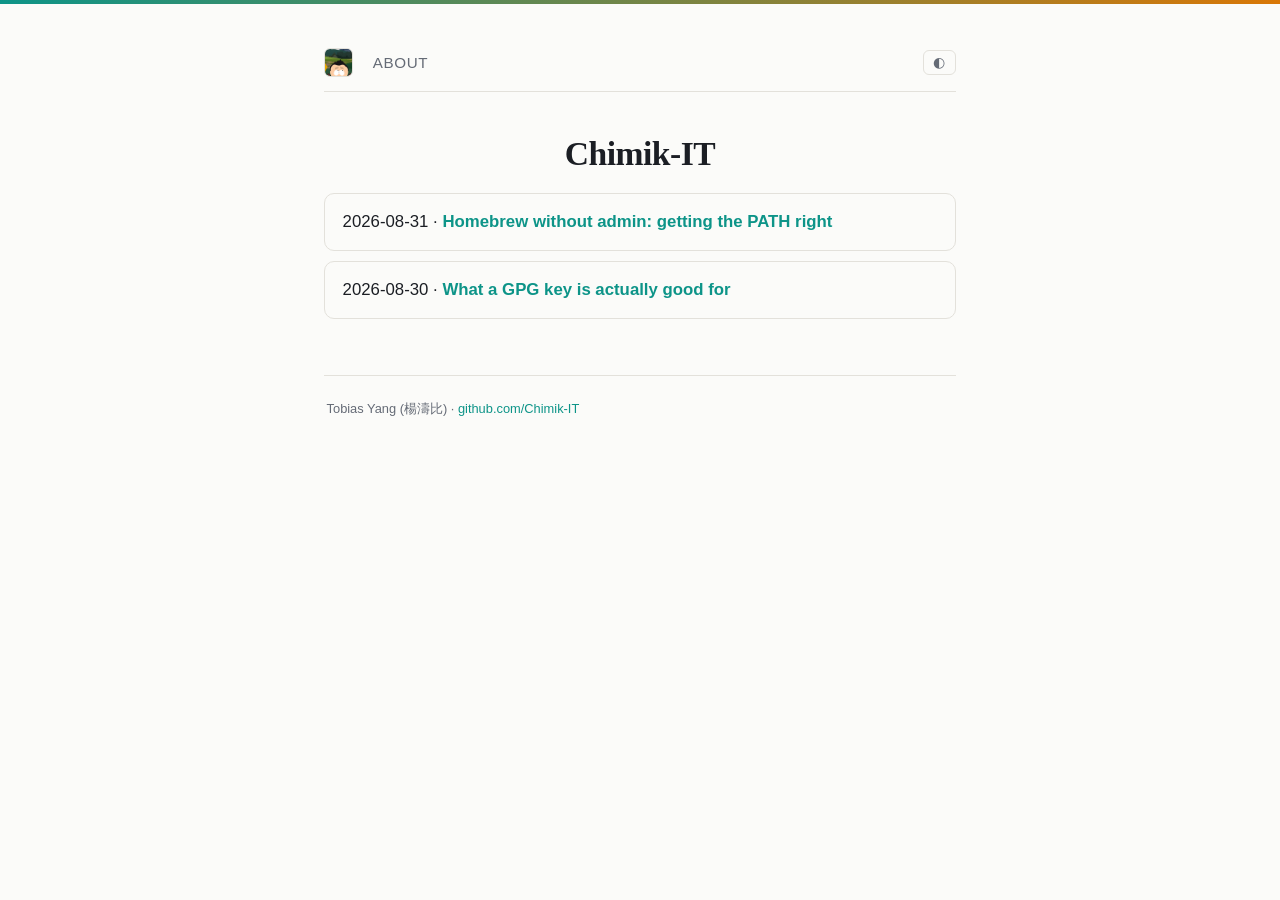
==== index.html @ 790f5eca "Add source citations to Homebrew article, verified against docs.brew.sh Checked the three load-beari" ====
<?xml version="1.0" encoding="utf-8"?>
<!DOCTYPE html PUBLIC "-//W3C//DTD XHTML 1.0 Strict//EN"
"http://www.w3.org/TR/xhtml1/DTD/xhtml1-strict.dtd">
<html xmlns="http://www.w3.org/1999/xhtml" lang="en" xml:lang="en">
<head>
<!-- 2026-08-31 Mo. 08:49 -->
<meta http-equiv="Content-Type" content="text/html;charset=utf-8" />
<meta name="viewport" content="width=device-width, initial-scale=1" />
<title>Chimik-IT</title>
<meta name="author" content="Chimik IT" />
<meta name="generator" content="Org Mode" />
<style type="text/css">
  #content { max-width: 60em; margin: auto; }
  .title  { text-align: center;
             margin-bottom: .2em; }
  .subtitle { text-align: center;
              font-size: medium;
              font-weight: bold;
              margin-top:0; }
  .todo   { font-family: monospace; color: red; }
  .done   { font-family: monospace; color: green; }
  .priority { font-family: monospace; color: orange; }
  .tag    { background-color: #eee; font-family: monospace;
            padding: 2px; font-size: 80%; font-weight: normal; }
  .timestamp { color: #bebebe; }
  .timestamp-kwd { color: #5f9ea0; }
  .org-right  { margin-left: auto; margin-right: 0px;  text-align: right; }
  .org-left   { margin-left: 0px;  margin-right: auto; text-align: left; }
  .org-center { margin-left: auto; margin-right: auto; text-align: center; }
  .underline { text-decoration: underline; }
  #postamble p, #preamble p { font-size: 90%; margin: .2em; }
  p.verse { margin-left: 3%; }
  pre {
    border: 1px solid #e6e6e6;
    border-radius: 3px;
    background-color: #f2f2f2;
    padding: 8pt;
    font-family: monospace;
    overflow: auto;
    margin: 1.2em;
  }
  pre.src {
    position: relative;
    overflow: auto;
  }
  pre.src:before {
    display: none;
    position: absolute;
    top: -8px;
    right: 12px;
    padding: 3px;
    color: #555;
    background-color: #f2f2f299;
  }
  pre.src:hover:before { display: inline; margin-top: 14px;}
  /* Languages per Org manual */
  pre.src-asymptote:before { content: 'Asymptote'; }
  pre.src-awk:before { content: 'Awk'; }
  pre.src-authinfo::before { content: 'Authinfo'; }
  pre.src-C:before { content: 'C'; }
  /* pre.src-C++ doesn't work in CSS */
  pre.src-clojure:before { content: 'Clojure'; }
  pre.src-css:before { content: 'CSS'; }
  pre.src-D:before { content: 'D'; }
  pre.src-ditaa:before { content: 'ditaa'; }
  pre.src-dot:before { content: 'Graphviz'; }
  pre.src-calc:before { content: 'Emacs Calc'; }
  pre.src-emacs-lisp:before { content: 'Emacs Lisp'; }
  pre.src-fortran:before { content: 'Fortran'; }
  pre.src-gnuplot:before { content: 'gnuplot'; }
  pre.src-haskell:before { content: 'Haskell'; }
  pre.src-hledger:before { content: 'hledger'; }
  pre.src-java:before { content: 'Java'; }
  pre.src-js:before { content: 'Javascript'; }
  pre.src-latex:before { content: 'LaTeX'; }
  pre.src-ledger:before { content: 'Ledger'; }
  pre.src-lisp:before { content: 'Lisp'; }
  pre.src-lilypond:before { content: 'Lilypond'; }
  pre.src-lua:before { content: 'Lua'; }
  pre.src-matlab:before { content: 'MATLAB'; }
  pre.src-mscgen:before { content: 'Mscgen'; }
  pre.src-ocaml:before { content: 'Objective Caml'; }
  pre.src-octave:before { content: 'Octave'; }
  pre.src-org:before { content: 'Org mode'; }
  pre.src-oz:before { content: 'OZ'; }
  pre.src-plantuml:before { content: 'Plantuml'; }
  pre.src-processing:before { content: 'Processing.js'; }
  pre.src-python:before { content: 'Python'; }
  pre.src-R:before { content: 'R'; }
  pre.src-ruby:before { content: 'Ruby'; }
  pre.src-sass:before { content: 'Sass'; }
  pre.src-scheme:before { content: 'Scheme'; }
  pre.src-screen:before { content: 'Gnu Screen'; }
  pre.src-sed:before { content: 'Sed'; }
  pre.src-sh:before { content: 'shell'; }
  pre.src-sql:before { content: 'SQL'; }
  pre.src-sqlite:before { content: 'SQLite'; }
  /* additional languages in org.el's org-babel-load-languages alist */
  pre.src-forth:before { content: 'Forth'; }
  pre.src-io:before { content: 'IO'; }
  pre.src-J:before { content: 'J'; }
  pre.src-makefile:before { content: 'Makefile'; }
  pre.src-maxima:before { content: 'Maxima'; }
  pre.src-perl:before { content: 'Perl'; }
  pre.src-picolisp:before { content: 'Pico Lisp'; }
  pre.src-scala:before { content: 'Scala'; }
  pre.src-shell:before { content: 'Shell Script'; }
  pre.src-ebnf2ps:before { content: 'ebfn2ps'; }
  /* additional language identifiers per "defun org-babel-execute"
       in ob-*.el */
  pre.src-cpp:before  { content: 'C++'; }
  pre.src-abc:before  { content: 'ABC'; }
  pre.src-coq:before  { content: 'Coq'; }
  pre.src-groovy:before  { content: 'Groovy'; }
  /* additional language identifiers from org-babel-shell-names in
     ob-shell.el: ob-shell is the only babel language using a lambda to put
     the execution function name together. */
  pre.src-bash:before  { content: 'bash'; }
  pre.src-csh:before  { content: 'csh'; }
  pre.src-ash:before  { content: 'ash'; }
  pre.src-dash:before  { content: 'dash'; }
  pre.src-ksh:before  { content: 'ksh'; }
  pre.src-mksh:before  { content: 'mksh'; }
  pre.src-posh:before  { content: 'posh'; }
  /* Additional Emacs modes also supported by the LaTeX listings package */
  pre.src-ada:before { content: 'Ada'; }
  pre.src-asm:before { content: 'Assembler'; }
  pre.src-caml:before { content: 'Caml'; }
  pre.src-delphi:before { content: 'Delphi'; }
  pre.src-html:before { content: 'HTML'; }
  pre.src-idl:before { content: 'IDL'; }
  pre.src-mercury:before { content: 'Mercury'; }
  pre.src-metapost:before { content: 'MetaPost'; }
  pre.src-modula-2:before { content: 'Modula-2'; }
  pre.src-pascal:before { content: 'Pascal'; }
  pre.src-ps:before { content: 'PostScript'; }
  pre.src-prolog:before { content: 'Prolog'; }
  pre.src-simula:before { content: 'Simula'; }
  pre.src-tcl:before { content: 'tcl'; }
  pre.src-tex:before { content: 'TeX'; }
  pre.src-plain-tex:before { content: 'Plain TeX'; }
  pre.src-verilog:before { content: 'Verilog'; }
  pre.src-vhdl:before { content: 'VHDL'; }
  pre.src-xml:before { content: 'XML'; }
  pre.src-nxml:before { content: 'XML'; }
  /* add a generic configuration mode; LaTeX export needs an additional
     (add-to-list 'org-latex-listings-langs '(conf " ")) in .emacs */
  pre.src-conf:before { content: 'Configuration File'; }

  table { border-collapse:collapse; }
  caption.t-above { caption-side: top; }
  caption.t-bottom { caption-side: bottom; }
  td, th { vertical-align:top;  }
  th.org-right  { text-align: center;  }
  th.org-left   { text-align: center;   }
  th.org-center { text-align: center; }
  td.org-right  { text-align: right;  }
  td.org-left   { text-align: left;   }
  td.org-center { text-align: center; }
  dt { font-weight: bold; }
  .footpara { display: inline; }
  .footdef  { margin-bottom: 1em; }
  .figure { padding: 1em; }
  .figure p { text-align: center; }
  .equation-container {
    display: table;
    text-align: center;
    width: 100%;
  }
  .equation {
    vertical-align: middle;
  }
  .equation-label {
    display: table-cell;
    text-align: right;
    vertical-align: middle;
  }
  .inlinetask {
    padding: 10px;
    border: 2px solid gray;
    margin: 10px;
    background: #ffffcc;
  }
  #org-div-home-and-up
   { text-align: right; font-size: 70%; white-space: nowrap; }
  textarea { overflow-x: auto; }
  .linenr { font-size: smaller }
  .code-highlighted { background-color: #ffff00; }
  .org-info-js_info-navigation { border-style: none; }
  #org-info-js_console-label
    { font-size: 10px; font-weight: bold; white-space: nowrap; }
  .org-info-js_search-highlight
    { background-color: #ffff00; color: #000000; font-weight: bold; }
  .org-svg { }
</style>
<link rel="stylesheet" href="static/css/style.css" type="text/css"/><link rel="icon" type="image/png" href="static/favicon.png"/><script>(function(){var t=localStorage.getItem('theme');if(t)document.documentElement.setAttribute('data-theme',t);})();</script>
</head>
<body>
<div id="preamble" class="status">
<nav class="howto-nav"><a href="index.html" class="logo"><img src="static/favicon.png" alt="Logo"/></a><a href="https://github.com/Chimik-IT">About</a><button id="theme-toggle" aria-label="Toggle color theme">◐</button></nav>
</div>
<div id="content" class="content">
<h1 class="title">Chimik-IT</h1>
<ul class="org-ul">
<li>2026-08-31 · <a href="howtos/homebrew-non-root.html">Homebrew without admin: getting the PATH right</a></li>
<li>2026-08-30 · <a href="howtos/gpg-keys.html">What a GPG key is actually good for</a></li>
</ul>
</div>
<div id="postamble" class="status">
<p>Tobias Yang (楊濤比) · <a href="https://github.com/Chimik-IT">github.com/Chimik-IT</a></p><script>(function(){var b=document.getElementById('theme-toggle');if(!b)return;function apply(t){document.documentElement.setAttribute('data-theme',t);}b.addEventListener('click',function(){var sys=window.matchMedia('(prefers-color-scheme: dark)').matches?'dark':'light';var now=document.documentElement.getAttribute('data-theme')||sys;var next=now==='dark'?'light':'dark';apply(next);localStorage.setItem('theme',next);});})();</script>
</div>
</body>
</html>
---- static/css/style.css ----
:root {
  --bg: #fbfbf9;
  --fg: #1b1e24;
  --muted: #656b76;
  --border: #e3e1db;
  --accent: #0d9488;
  --accent-2: #d97706;
  --code-bg: #f2f1ec;
}

@media (prefers-color-scheme: dark) {
  :root:not([data-theme="light"]) {
    --bg: #14161a;
    --fg: #e8e6e1;
    --muted: #96938c;
    --border: #292c31;
    --accent: #2dd4bf;
    --accent-2: #fbbf24;
    --code-bg: #1b1e23;
  }
}

:root[data-theme="dark"] {
  --bg: #14161a;
  --fg: #e8e6e1;
  --muted: #96938c;
  --border: #292c31;
  --accent: #2dd4bf;
  --accent-2: #fbbf24;
  --code-bg: #1b1e23;
}

* { box-sizing: border-box; }

html { scroll-behavior: smooth; }

body {
  max-width: 42rem;
  margin: 3rem auto;
  padding: 0 1.25rem 4rem;
  font-family: -apple-system, BlinkMacSystemFont, "Segoe UI", sans-serif;
  line-height: 1.65;
  font-size: 1.05rem;
  color: var(--fg);
  background: var(--bg);
  transition: background-color .2s ease, color .2s ease;
}

body::before {
  content: "";
  position: fixed;
  top: 0; left: 0; right: 0;
  height: 4px;
  background: linear-gradient(90deg, var(--accent), var(--accent-2));
}

::selection { background: var(--accent); color: var(--bg); }

a { color: var(--accent); text-decoration: none; }
a:hover { text-decoration: underline; }

a:focus-visible, button:focus-visible {
  outline: 2px solid var(--accent);
  outline-offset: 2px;
}

h1, h2, h3 { line-height: 1.3; }

h1.title {
  font-family: ui-serif, Georgia, "Iowan Old Style", serif;
  font-size: 2.1rem;
  letter-spacing: -0.015em;
  margin-bottom: 0.3rem;
}

h2 {
  font-size: 1.25rem;
  margin-top: 2.4rem;
  padding-top: 0.7rem;
  border-top: 1px solid var(--border);
  letter-spacing: -0.005em;
}

pre, code {
  font-family: ui-monospace, "SF Mono", Menlo, monospace;
  font-size: 0.88em;
}

pre {
  background: var(--code-bg);
  border: 1px solid var(--border);
  border-left: 3px solid var(--accent);
  padding: 0.9rem 1rem;
  overflow-x: auto;
  border-radius: 6px;
}

code {
  background: var(--code-bg);
  padding: 0.1em 0.35em;
  border-radius: 4px;
}

pre code { background: none; padding: 0; }

nav.howto-nav {
  display: flex;
  align-items: center;
  gap: 1.25rem;
  margin: 1rem 0 2.5rem;
  padding-bottom: 0.9rem;
  border-bottom: 1px solid var(--border);
  font-size: 0.95rem;
  text-transform: uppercase;
  letter-spacing: 0.04em;
}

nav.howto-nav a { color: var(--muted); }
nav.howto-nav a:hover { color: var(--accent); text-decoration: none; }

.logo {
  display: inline-flex;
  width: 1.8rem;
  height: 1.8rem;
  border-radius: 6px;
  overflow: hidden;
  border: 1px solid var(--border);
}

.logo img {
  width: 100%;
  height: 100%;
  object-fit: cover;
  display: block;
}

#theme-toggle {
  margin-left: auto;
  background: none;
  border: 1px solid var(--border);
  border-radius: 6px;
  color: var(--muted);
  font-size: 0.85rem;
  text-transform: none;
  letter-spacing: normal;
  padding: 0.2rem 0.6rem;
  cursor: pointer;
  font-family: inherit;
}

#theme-toggle:hover { color: var(--accent); border-color: var(--accent); }

#postamble {
  margin-top: 3.5rem;
  padding-top: 1.2rem;
  border-top: 1px solid var(--border);
  font-size: 0.85em;
  color: var(--muted);
}

#content { margin-top: 1rem; }

#table-of-contents {
  background: var(--code-bg);
  border: 1px solid var(--border);
  border-radius: 8px;
  padding: 0.9rem 1.4rem;
  margin: 1.5rem 0 2rem;
  font-size: 0.92rem;
}

#table-of-contents ul { margin: 0.3rem 0; }

#content > ul.org-ul {
  list-style: none;
  padding: 0;
}

#content > ul.org-ul > li {
  padding: 0.9rem 1.1rem;
  margin: 0.6rem 0;
  border: 1px solid var(--border);
  border-radius: 10px;
  transition: transform .15s ease, border-color .15s ease, background-color .15s ease;
}

#content > ul.org-ul > li:hover {
  border-color: var(--accent);
  background: var(--code-bg);
  transform: translateX(4px);
}

#content > ul.org-ul > li a { font-weight: 600; text-decoration: none; }

blockquote {
  border-left: 3px solid var(--accent);
  margin-left: 0;
  padding-left: 1rem;
  color: var(--muted);
}
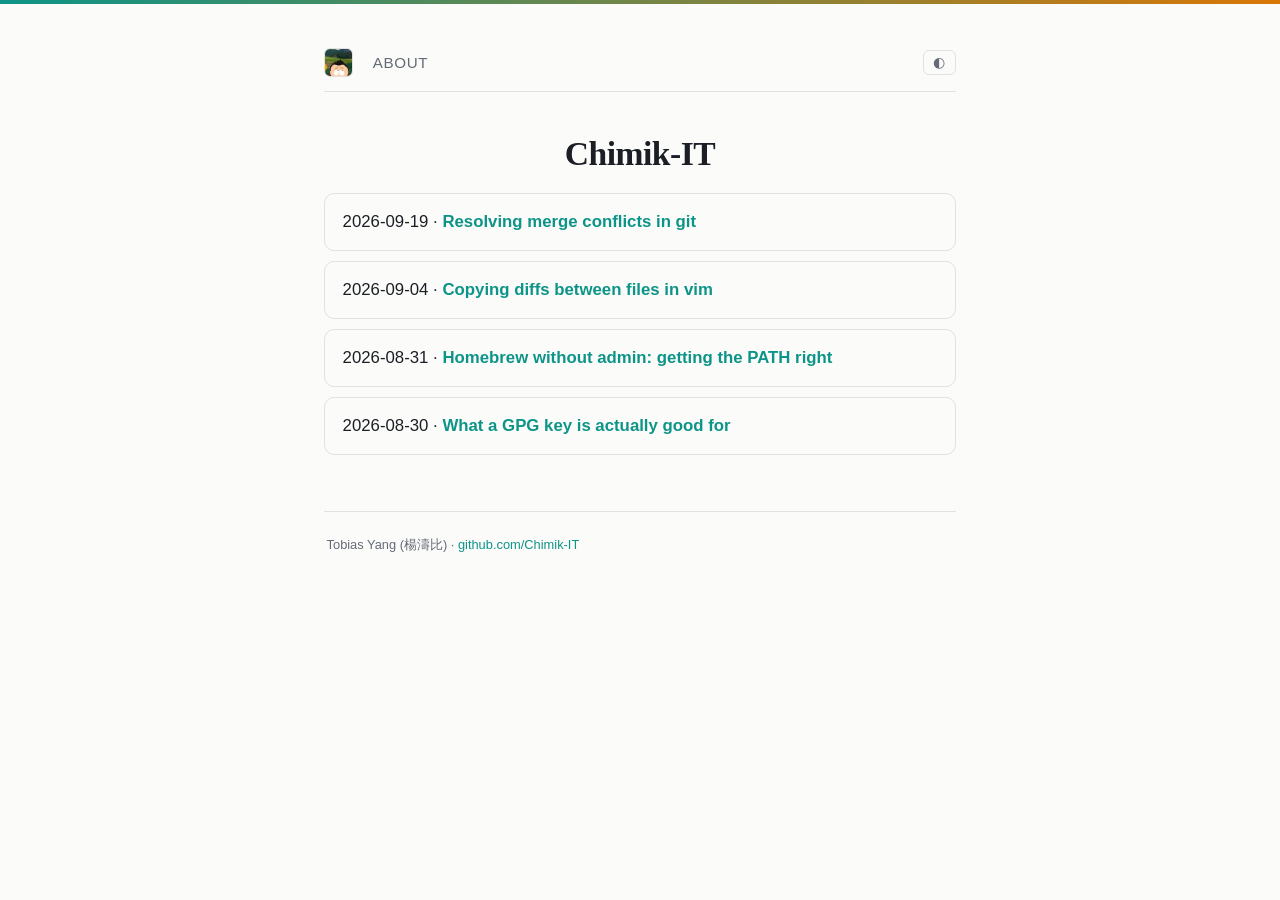
==== commit 07403af4: "Add merge-conflicts post, rebuild with recovered org sources New post: Resolving merge conflicts in " ====
--- a/index.html
+++ b/index.html
@@ -3,11 +3,12 @@
 "http://www.w3.org/TR/xhtml1/DTD/xhtml1-strict.dtd">
 <html xmlns="http://www.w3.org/1999/xhtml" lang="en" xml:lang="en">
 <head>
-<!-- 2026-08-31 Mo. 08:49 -->
+<!-- 2026-09-19 Sat 07:25 -->
 <meta http-equiv="Content-Type" content="text/html;charset=utf-8" />
 <meta name="viewport" content="width=device-width, initial-scale=1" />
 <title>Chimik-IT</title>
 <meta name="author" content="Chimik IT" />
+<meta name="description" content="How-tos on infrastructure and tooling by Tobias Yang." />
 <meta name="generator" content="Org Mode" />
 <style type="text/css">
   #content { max-width: 60em; margin: auto; }
@@ -194,6 +195,14 @@
   .org-svg { }
 </style>
 <link rel="stylesheet" href="static/css/style.css" type="text/css"/><link rel="icon" type="image/png" href="static/favicon.png"/><script>(function(){var t=localStorage.getItem('theme');if(t)document.documentElement.setAttribute('data-theme',t);})();</script>
+<link rel="canonical" href="https://chimik-it.github.io/"/>
+<meta property="og:type" content="website"/>
+<meta property="og:title" content="Chimik-IT"/>
+<meta property="og:description" content="How-tos on infrastructure and tooling by Tobias Yang."/>
+<meta property="og:url" content="https://chimik-it.github.io/"/>
+<script type="application/ld+json">{"@context":"https://schema.org","@type":"Person","name":"Tobias Yang","alternateName":["楊濤比","Tobias Speer"],"url":"https://chimik-it.github.io/","sameAs":["https://github.com/Chimik-IT"],"description":"Platform infrastructure and RAG/LLM tooling."}</script>
+<meta property="og:image" content="https://chimik-it.github.io/static/favicon.png"/>
+<meta name="twitter:card" content="summary"/>
 </head>
 <body>
 <div id="preamble" class="status">
@@ -202,6 +211,8 @@
 <div id="content" class="content">
 <h1 class="title">Chimik-IT</h1>
 <ul class="org-ul">
+<li>2026-09-19 · <a href="howtos/git-merge-conflicts.html">Resolving merge conflicts in git</a></li>
+<li>2026-09-04 · <a href="howtos/vim-diff-copy.html">Copying diffs between files in vim</a></li>
 <li>2026-08-31 · <a href="howtos/homebrew-non-root.html">Homebrew without admin: getting the PATH right</a></li>
 <li>2026-08-30 · <a href="howtos/gpg-keys.html">What a GPG key is actually good for</a></li>
 </ul>
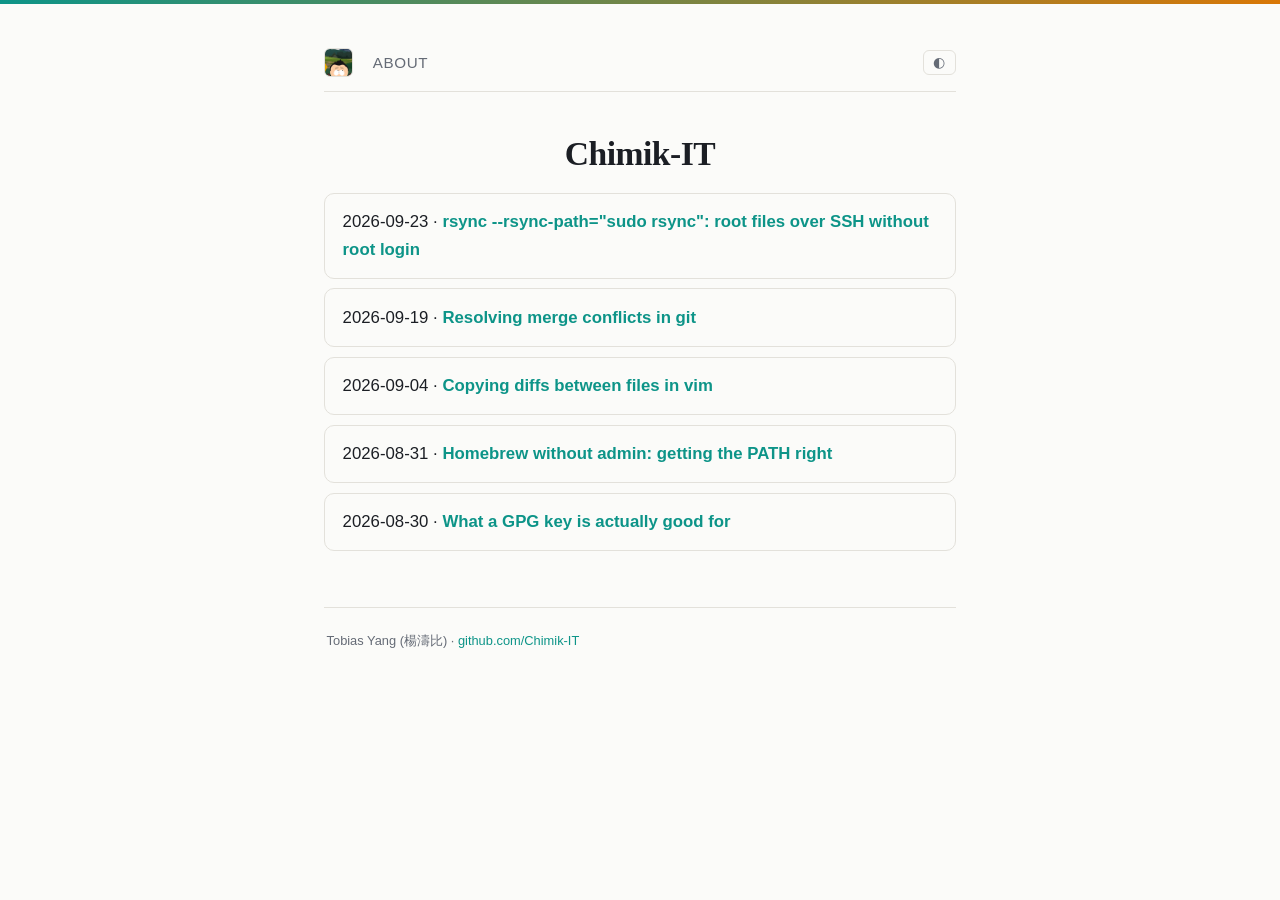
==== commit b3ff2d8b: "Add blog post: rsync --rsync-path="sudo rsync" Co-Authored-By: Claude Opus 5.5 <noreply@anthropic.co" ====
--- a/index.html
+++ b/index.html
@@ -211,6 +211,7 @@
 <div id="content" class="content">
 <h1 class="title">Chimik-IT</h1>
 <ul class="org-ul">
+<li>2026-09-23 · <a href="howtos/rsync-sudo.html">rsync --rsync-path="sudo rsync": root files over SSH without root login</a></li>
 <li>2026-09-19 · <a href="howtos/git-merge-conflicts.html">Resolving merge conflicts in git</a></li>
 <li>2026-09-04 · <a href="howtos/vim-diff-copy.html">Copying diffs between files in vim</a></li>
 <li>2026-08-31 · <a href="howtos/homebrew-non-root.html">Homebrew without admin: getting the PATH right</a></li>
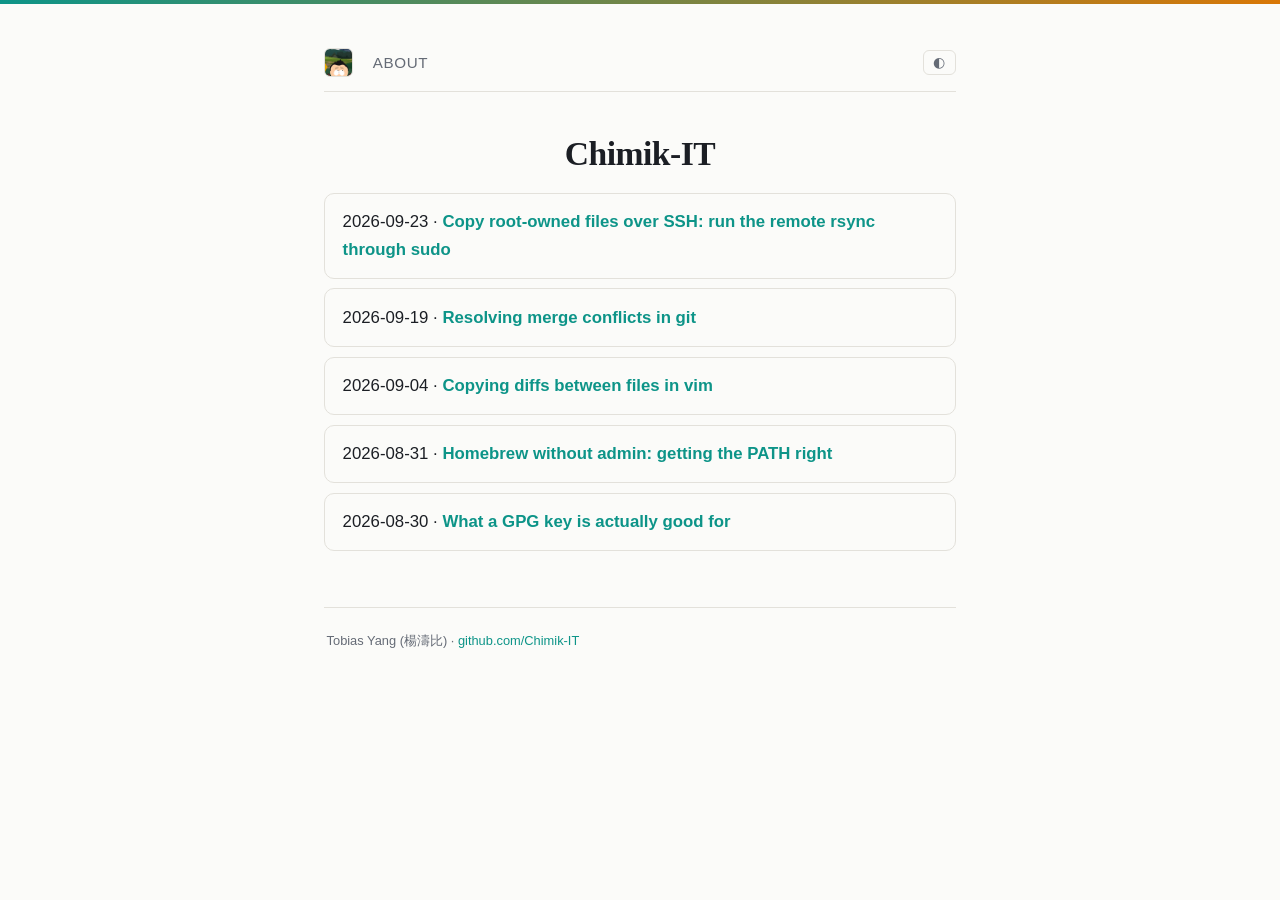
==== commit b3b03fba: "rsync post: retitle to state the solution Co-Authored-By: Claude Opus 5.5 <noreply@anthropic.com>" ====
--- a/index.html
+++ b/index.html
@@ -211,7 +211,7 @@
 <div id="content" class="content">
 <h1 class="title">Chimik-IT</h1>
 <ul class="org-ul">
-<li>2026-09-23 · <a href="howtos/rsync-sudo.html">rsync --rsync-path="sudo rsync": root files over SSH without root login</a></li>
+<li>2026-09-23 · <a href="howtos/rsync-sudo.html">Copy root-owned files over SSH: run the remote rsync through sudo</a></li>
 <li>2026-09-19 · <a href="howtos/git-merge-conflicts.html">Resolving merge conflicts in git</a></li>
 <li>2026-09-04 · <a href="howtos/vim-diff-copy.html">Copying diffs between files in vim</a></li>
 <li>2026-08-31 · <a href="howtos/homebrew-non-root.html">Homebrew without admin: getting the PATH right</a></li>
